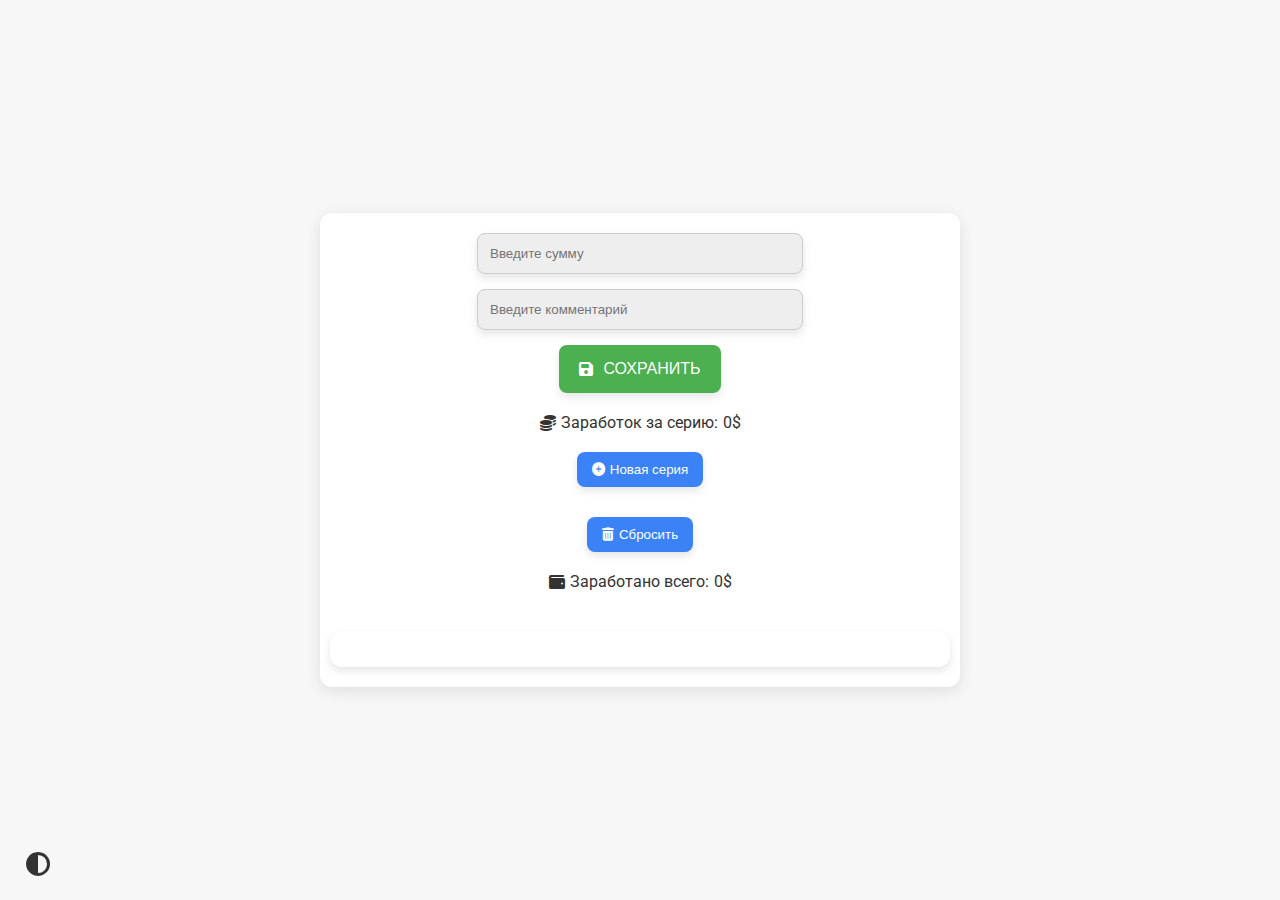
==== index.html @ 1cce9109 "Update index.html" ====
<!DOCTYPE html>
<html lang="en">
<head>
    <meta charset="UTF-8">
    <meta name="viewport" content="width=device-width, initial-scale=1.0">
    <title>GTA 5 RP Перекуп</title>
    <link rel="stylesheet" href="styles.css">
    <link rel="stylesheet" href="https://cdnjs.cloudflare.com/ajax/libs/font-awesome/6.0.0-beta3/css/all.min.css">
    <link href="https://fonts.googleapis.com/css2?family=Roboto:wght@400;700&display=swap" rel="stylesheet">
</head>
<body>
    <div class="container">
        <div class="input-section">
            <input type="number" id="amountInput" placeholder="Введите сумму">
            <input type="text" id="commentInput" placeholder="Введите комментарий">
            <button class="save-button" onclick="saveTransaction()"><i class="fas fa-save"></i> СОХРАНИТЬ</button>
            <div class="info">
                <p><i class="fas fa-coins"></i> Заработок за серию: <span id="sessionEarnings">0$</span></p>
                <button class="session-button" onclick="newSession()"><i class="fas fa-plus-circle"></i> Новая серия</button>
                <button class="session-button" onclick="resetData()"><i class="fas fa-trash-alt"></i> Сбросить</button>
                <p><i class="fas fa-wallet"></i> Заработано всего: <span id="totalEarnings">0$</span></p>
            </div>
        </div>
        <div class="log-section">
            <ul id="logList"></ul>
        </div>
    </div>
    <div class="theme-toggle">
        <button id="themeToggleBtn"><i class="fas fa-adjust"></i></button>
    </div>
    <script src="script.js"></script>
</body>
</html>
---- styles.css ----
body {
    font-family: 'Roboto', sans-serif;
    background-color: #F7F7F7;
    color: #333;
    margin: 0;
    padding: 0;
    display: flex;
    justify-content: center;
    align-items: center;
    height: 100vh;
}

.container {
    display: flex;
    flex-direction: column;
    align-items: center;
    background-color: #FFFFFF;
    padding: 20px;
    border-radius: 12px;
    box-shadow: 0 4px 15px rgba(0, 0, 0, 0.1);
    width: 90%;
    max-width: 600px;
    animation: fadeIn 0.5s ease-in-out;
}

@keyframes fadeIn {
    from {
        opacity: 0;
        transform: translateY(-20px);
    }
    to {
        opacity: 1;
        transform: translateY(0);
    }
}

.input-section {
    display: flex;
    flex-direction: column;
    align-items: center;
    margin-bottom: 20px;
    width: 100%;
}

.input-section input {
    background-color: #EEEEEE;
    border: 1px solid #CCCCCC;
    border-radius: 8px;
    padding: 12px;
    color: #333;
    margin-bottom: 15px;
    width: 80%;
    max-width: 300px;
    box-shadow: 0 4px 8px rgba(0, 0, 0, 0.1);
}

.save-button {
    background-color: #4CAF50;
    border: none;
    border-radius: 8px;
    padding: 15px 20px;
    color: white;
    font-size: 16px;
    cursor: pointer;
    transition: transform 0.3s ease, background-color 0.3s ease;
    margin-bottom: 20px;
    display: flex;
    align-items: center;
    box-shadow: 0 4px 8px rgba(0, 0, 0, 0.1);
}

.save-button i {
    margin-right: 10px;
}

.save-button:hover {
    transform: scale(1.05);
    background-color: #45A049;
}

.info {
    display: flex;
    flex-direction: column;
    align-items: center;
    gap: 10px;
    width: 100%;
}

.info p {
    margin: 0;
    text-align: center;
    display: flex;
    align-items: center;
    gap: 5px;
}

.session-button {
    background-color: #3b82f6;
    border: none;
    border-radius: 8px;
    padding: 10px 15px;
    color: white;
    cursor: pointer;
    transition: transform 0.3s ease, background-color 0.3s ease;
    margin: 10px 0;
    display: flex;
    align-items: center;
    box-shadow: 0 4px 8px rgba(0, 0, 0, 0.1);
}

.session-button i {
    margin-right: 5px;
}

.session-button:hover {
    transform: scale(1.05);
    background-color: #357AE8;
}

.log-section {
    background-color: #FFFFFF;
    padding: 10px;
    border-radius: 12px;
    width: 100%;
    overflow-y: auto;
    max-height: 300px;
    margin-top: 20px;
    box-shadow: 0 4px 8px rgba(0, 0, 0, 0.1);
}

.log-section ul {
    list-style: none;
    padding: 0;
}

.log-section li {
    background-color: #EEEEEE;
    border-radius: 8px;
    padding: 10px;
    margin-bottom: 10px;
    display: flex;
    flex-direction: column;
    gap: 5px;
    box-shadow: 0 4px 8px rgba(0, 0, 0, 0.1);
}

.log-section li.earning {
    border-left: 4px solid #4CAF50;
}

.log-section li.expense {
    border-left: 4px solid #f44336;
}

@media (max-width: 600px) {
    .input-section input {
        width: 100%;
    }
}

.dark-theme {
    background-color: #333;
    color: #FFF;
}

.theme-toggle {
    position: fixed;
    bottom: 20px;
    left: 20px;
}

.theme-toggle button {
    background-color: transparent;
    border: none;
    cursor: pointer;
    font-size: 24px;
    color: #333;
}

.theme-toggle button:hover {
    color: #FFF;
}
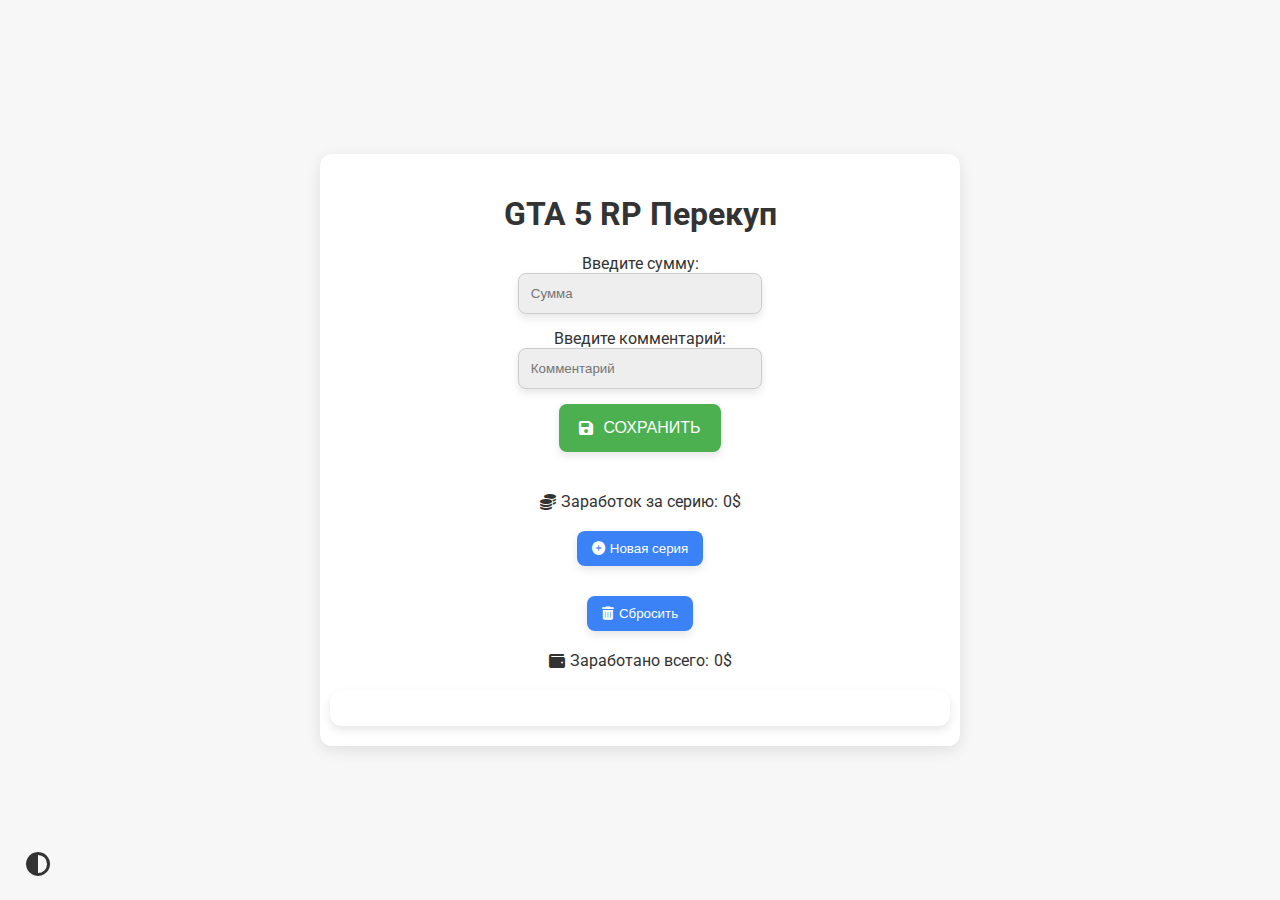
==== commit 1a5040d0: "Update index.html" ====
--- a/index.html
+++ b/index.html
@@ -1,5 +1,5 @@
 <!DOCTYPE html>
-<html lang="en">
+<html lang="ru">
 <head>
     <meta charset="UTF-8">
     <meta name="viewport" content="width=device-width, initial-scale=1.0">
@@ -7,13 +7,22 @@
     <link rel="stylesheet" href="styles.css">
     <link rel="stylesheet" href="https://cdnjs.cloudflare.com/ajax/libs/font-awesome/6.0.0-beta3/css/all.min.css">
     <link href="https://fonts.googleapis.com/css2?family=Roboto:wght@400;700&display=swap" rel="stylesheet">
+    <!-- Код верификации домена -->
+    <meta name="verified-code" content="f89018ed-e11e-4ec9-9060-a68137683c37">
 </head>
 <body>
     <div class="container">
-        <div class="input-section">
-            <input type="number" id="amountInput" placeholder="Введите сумму">
-            <input type="text" id="commentInput" placeholder="Введите комментарий">
-            <button class="save-button" onclick="saveTransaction()"><i class="fas fa-save"></i> СОХРАНИТЬ</button>
+        <div class="form-container">
+            <div class="header">
+                <h1>GTA 5 RP Перекуп</h1>
+            </div>
+            <div class="input-section">
+                <label for="amountInput">Введите сумму:</label>
+                <input type="number" id="amountInput" placeholder="Сумма">
+                <label for="commentInput">Введите комментарий:</label>
+                <input type="text" id="commentInput" placeholder="Комментарий">
+                <button class="save-button" onclick="saveTransaction()"><i class="fas fa-save"></i> СОХРАНИТЬ</button>
+            </div>
             <div class="info">
                 <p><i class="fas fa-coins"></i> Заработок за серию: <span id="sessionEarnings">0$</span></p>
                 <button class="session-button" onclick="newSession()"><i class="fas fa-plus-circle"></i> Новая серия</button>
@@ -28,6 +37,7 @@
     <div class="theme-toggle">
         <button id="themeToggleBtn"><i class="fas fa-adjust"></i></button>
     </div>
+
     <script src="script.js"></script>
 </body>
 </html>
--- a/styles.css
+++ b/styles.css
@@ -8,6 +8,7 @@
     justify-content: center;
     align-items: center;
     height: 100vh;
+    transition: background-color 0.3s ease, color 0.3s ease; /* Добавим анимацию при смене темы */
 }
 
 .container {
@@ -21,17 +22,56 @@
     width: 90%;
     max-width: 600px;
     animation: fadeIn 0.5s ease-in-out;
-}
-
-@keyframes fadeIn {
-    from {
-        opacity: 0;
-        transform: translateY(-20px);
-    }
-    to {
-        opacity: 1;
-        transform: translateY(0);
-    }
+    transition: background-color 0.3s ease; /* Добавим анимацию при смене темы */
+}
+
+/* Стили для темной темы */
+.dark-theme {
+    background-color: #333;
+    color: #EEE;
+}
+
+.dark-theme .input-section input,
+.dark-theme .info p,
+.dark-theme .log-section li,
+.dark-theme .session-button,
+.dark-theme .save-button {
+    background-color: #444;
+    border-color: #666;
+    color: #EEE;
+}
+
+.dark-theme .save-button:hover,
+.dark-theme .session-button:hover {
+    background-color: #5a5a5a;
+}
+
+.dark-theme .log-section {
+    background-color: #555;
+}
+
+.dark-theme #themeToggleBtn {
+    color: #EEE;
+}
+
+.light-theme {
+    background-color: #F7F7F7;
+    color: #333;
+}
+
+.light-theme .input-section input,
+.light-theme .info p,
+.light-theme .log-section li,
+.light-theme .session-button,
+.light-theme .save-button {
+    background-color: #EEEEEE;
+    border-color: #CCCCCC;
+    color: #333;
+}
+
+.light-theme .save-button:hover,
+.light-theme .session-button:hover {
+    background-color: #45A049;
 }
 
 .input-section {
@@ -158,11 +198,6 @@
     }
 }
 
-.dark-theme {
-    background-color: #333;
-    color: #FFF;
-}
-
 .theme-toggle {
     position: fixed;
     bottom: 20px;
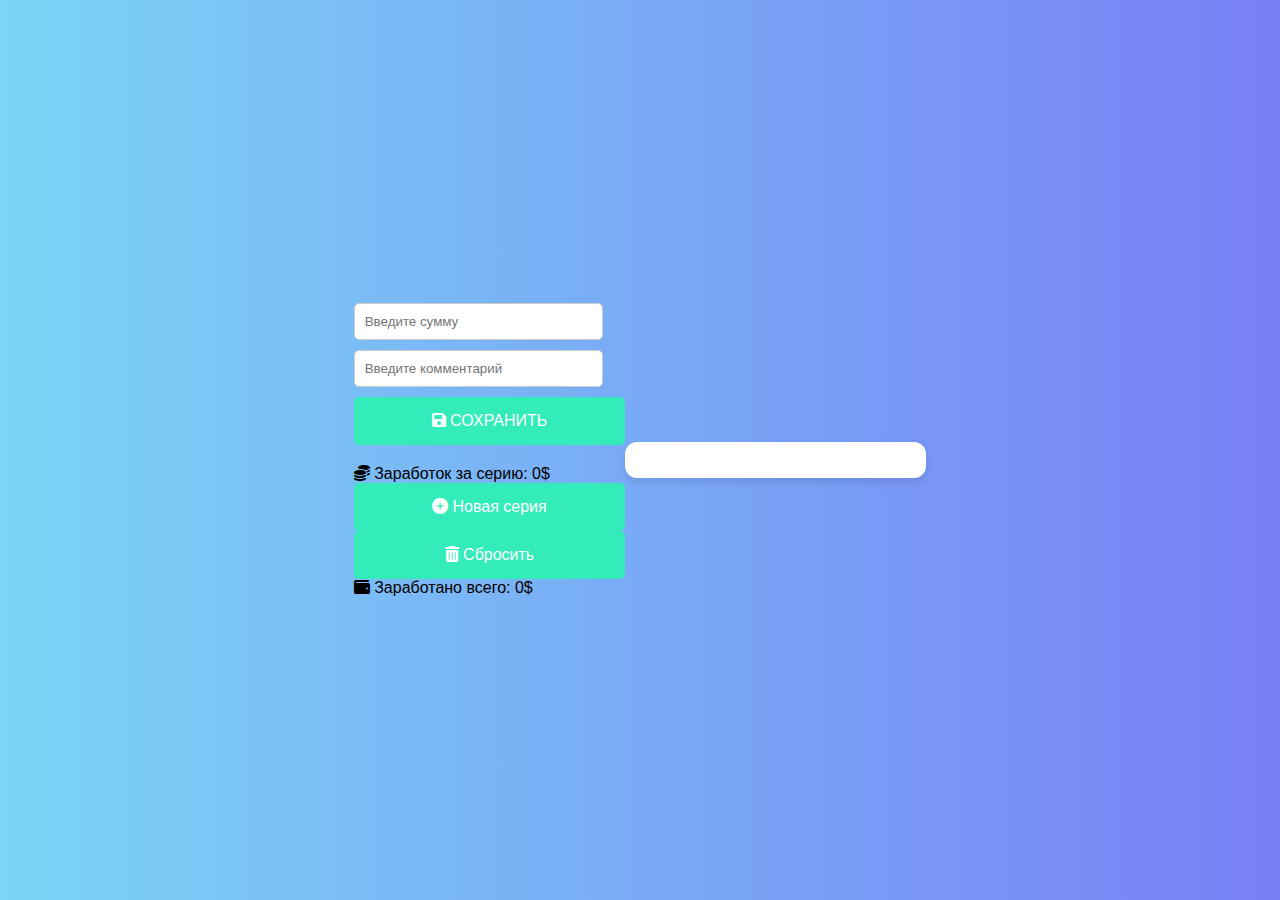
==== commit a9f518b6: "Update index.html" ====
--- a/index.html
+++ b/index.html
@@ -1,5 +1,5 @@
 <!DOCTYPE html>
-<html lang="ru">
+<html lang="en">
 <head>
     <meta charset="UTF-8">
     <meta name="viewport" content="width=device-width, initial-scale=1.0">
@@ -7,22 +7,13 @@
     <link rel="stylesheet" href="styles.css">
     <link rel="stylesheet" href="https://cdnjs.cloudflare.com/ajax/libs/font-awesome/6.0.0-beta3/css/all.min.css">
     <link href="https://fonts.googleapis.com/css2?family=Roboto:wght@400;700&display=swap" rel="stylesheet">
-    <!-- Код верификации домена -->
-    <meta name="verified-code" content="f89018ed-e11e-4ec9-9060-a68137683c37">
 </head>
 <body>
     <div class="container">
-        <div class="form-container">
-            <div class="header">
-                <h1>GTA 5 RP Перекуп</h1>
-            </div>
-            <div class="input-section">
-                <label for="amountInput">Введите сумму:</label>
-                <input type="number" id="amountInput" placeholder="Сумма">
-                <label for="commentInput">Введите комментарий:</label>
-                <input type="text" id="commentInput" placeholder="Комментарий">
-                <button class="save-button" onclick="saveTransaction()"><i class="fas fa-save"></i> СОХРАНИТЬ</button>
-            </div>
+        <div class="input-section">
+            <input type="number" id="amountInput" placeholder="Введите сумму">
+            <input type="text" id="commentInput" placeholder="Введите комментарий">
+            <button class="save-button" onclick="saveTransaction()"><i class="fas fa-save"></i> СОХРАНИТЬ</button>
             <div class="info">
                 <p><i class="fas fa-coins"></i> Заработок за серию: <span id="sessionEarnings">0$</span></p>
                 <button class="session-button" onclick="newSession()"><i class="fas fa-plus-circle"></i> Новая серия</button>
@@ -34,10 +25,6 @@
             <ul id="logList"></ul>
         </div>
     </div>
-    <div class="theme-toggle">
-        <button id="themeToggleBtn"><i class="fas fa-adjust"></i></button>
-    </div>
-
     <script src="script.js"></script>
 </body>
 </html>
--- a/styles.css
+++ b/styles.css
@@ -1,160 +1,82 @@
 body {
-    font-family: 'Roboto', sans-serif;
-    background-color: #F7F7F7;
-    color: #333;
-    margin: 0;
-    padding: 0;
+    font-family: 'Arial', sans-serif;
+    background: linear-gradient(to right, #7bd5f5, #787ff6);
     display: flex;
     justify-content: center;
     align-items: center;
     height: 100vh;
-    transition: background-color 0.3s ease, color 0.3s ease; /* Добавим анимацию при смене темы */
+    margin: 0;
 }
 
 .container {
     display: flex;
-    flex-direction: column;
+    justify-content: center;
     align-items: center;
-    background-color: #FFFFFF;
-    padding: 20px;
-    border-radius: 12px;
-    box-shadow: 0 4px 15px rgba(0, 0, 0, 0.1);
-    width: 90%;
-    max-width: 600px;
-    animation: fadeIn 0.5s ease-in-out;
-    transition: background-color 0.3s ease; /* Добавим анимацию при смене темы */
+    height: 100%;
 }
 
-/* Стили для темной темы */
-.dark-theme {
-    background-color: #333;
-    color: #EEE;
+.form-container {
+    background-color: white;
+    padding: 20px;
+    border-radius: 10px;
+    box-shadow: 0 4px 8px rgba(0, 0, 0, 0.1);
+    max-width: 400px;
+    width: 100%;
+    text-align: center;
 }
 
-.dark-theme .input-section input,
-.dark-theme .info p,
-.dark-theme .log-section li,
-.dark-theme .session-button,
-.dark-theme .save-button {
-    background-color: #444;
-    border-color: #666;
-    color: #EEE;
+.header {
+    background-color: #34ebba;
+    border-radius: 10px 10px 0 0;
+    padding: 15px;
+    color: white;
+    margin-bottom: 20px;
 }
 
-.dark-theme .save-button:hover,
-.dark-theme .session-button:hover {
-    background-color: #5a5a5a;
+h1 {
+    font-size: 24px;
+    margin: 0;
 }
 
-.dark-theme .log-section {
-    background-color: #555;
+.label {
+    display: block;
+    margin-bottom: 8px;
+    font-weight: bold;
+    text-align: left;
 }
 
-.dark-theme #themeToggleBtn {
-    color: #EEE;
+input[type="number"],
+input[type="text"] {
+    width: calc(100% - 22px);
+    padding: 10px;
+    margin-bottom: 10px;
+    border: 1px solid #ccc;
+    border-radius: 5px;
+    box-sizing: border-box;
 }
 
-.light-theme {
-    background-color: #F7F7F7;
-    color: #333;
-}
-
-.light-theme .input-section input,
-.light-theme .info p,
-.light-theme .log-section li,
-.light-theme .session-button,
-.light-theme .save-button {
-    background-color: #EEEEEE;
-    border-color: #CCCCCC;
-    color: #333;
-}
-
-.light-theme .save-button:hover,
-.light-theme .session-button:hover {
-    background-color: #45A049;
-}
-
-.input-section {
-    display: flex;
-    flex-direction: column;
-    align-items: center;
-    margin-bottom: 20px;
+button {
     width: 100%;
-}
-
-.input-section input {
-    background-color: #EEEEEE;
-    border: 1px solid #CCCCCC;
-    border-radius: 8px;
-    padding: 12px;
-    color: #333;
-    margin-bottom: 15px;
-    width: 80%;
-    max-width: 300px;
-    box-shadow: 0 4px 8px rgba(0, 0, 0, 0.1);
-}
-
-.save-button {
-    background-color: #4CAF50;
+    padding: 15px;
     border: none;
-    border-radius: 8px;
-    padding: 15px 20px;
+    border-radius: 5px;
+    background-color: #34ebba;
     color: white;
     font-size: 16px;
     cursor: pointer;
-    transition: transform 0.3s ease, background-color 0.3s ease;
-    margin-bottom: 20px;
-    display: flex;
-    align-items: center;
-    box-shadow: 0 4px 8px rgba(0, 0, 0, 0.1);
+    transition: background-color 0.3s;
 }
 
-.save-button i {
-    margin-right: 10px;
-}
-
-.save-button:hover {
-    transform: scale(1.05);
-    background-color: #45A049;
+button:hover {
+    background-color: #28a085;
 }
 
 .info {
-    display: flex;
-    flex-direction: column;
-    align-items: center;
-    gap: 10px;
-    width: 100%;
+    margin-top: 20px;
 }
 
 .info p {
     margin: 0;
-    text-align: center;
-    display: flex;
-    align-items: center;
-    gap: 5px;
-}
-
-.session-button {
-    background-color: #3b82f6;
-    border: none;
-    border-radius: 8px;
-    padding: 10px 15px;
-    color: white;
-    cursor: pointer;
-    transition: transform 0.3s ease, background-color 0.3s ease;
-    margin: 10px 0;
-    display: flex;
-    align-items: center;
-    box-shadow: 0 4px 8px rgba(0, 0, 0, 0.1);
-}
-
-.session-button i {
-    margin-right: 5px;
-}
-
-.session-button:hover {
-    transform: scale(1.05);
-    background-color: #357AE8;
 }
 
 .log-section {
@@ -192,12 +114,6 @@
     border-left: 4px solid #f44336;
 }
 
-@media (max-width: 600px) {
-    .input-section input {
-        width: 100%;
-    }
-}
-
 .theme-toggle {
     position: fixed;
     bottom: 20px;
